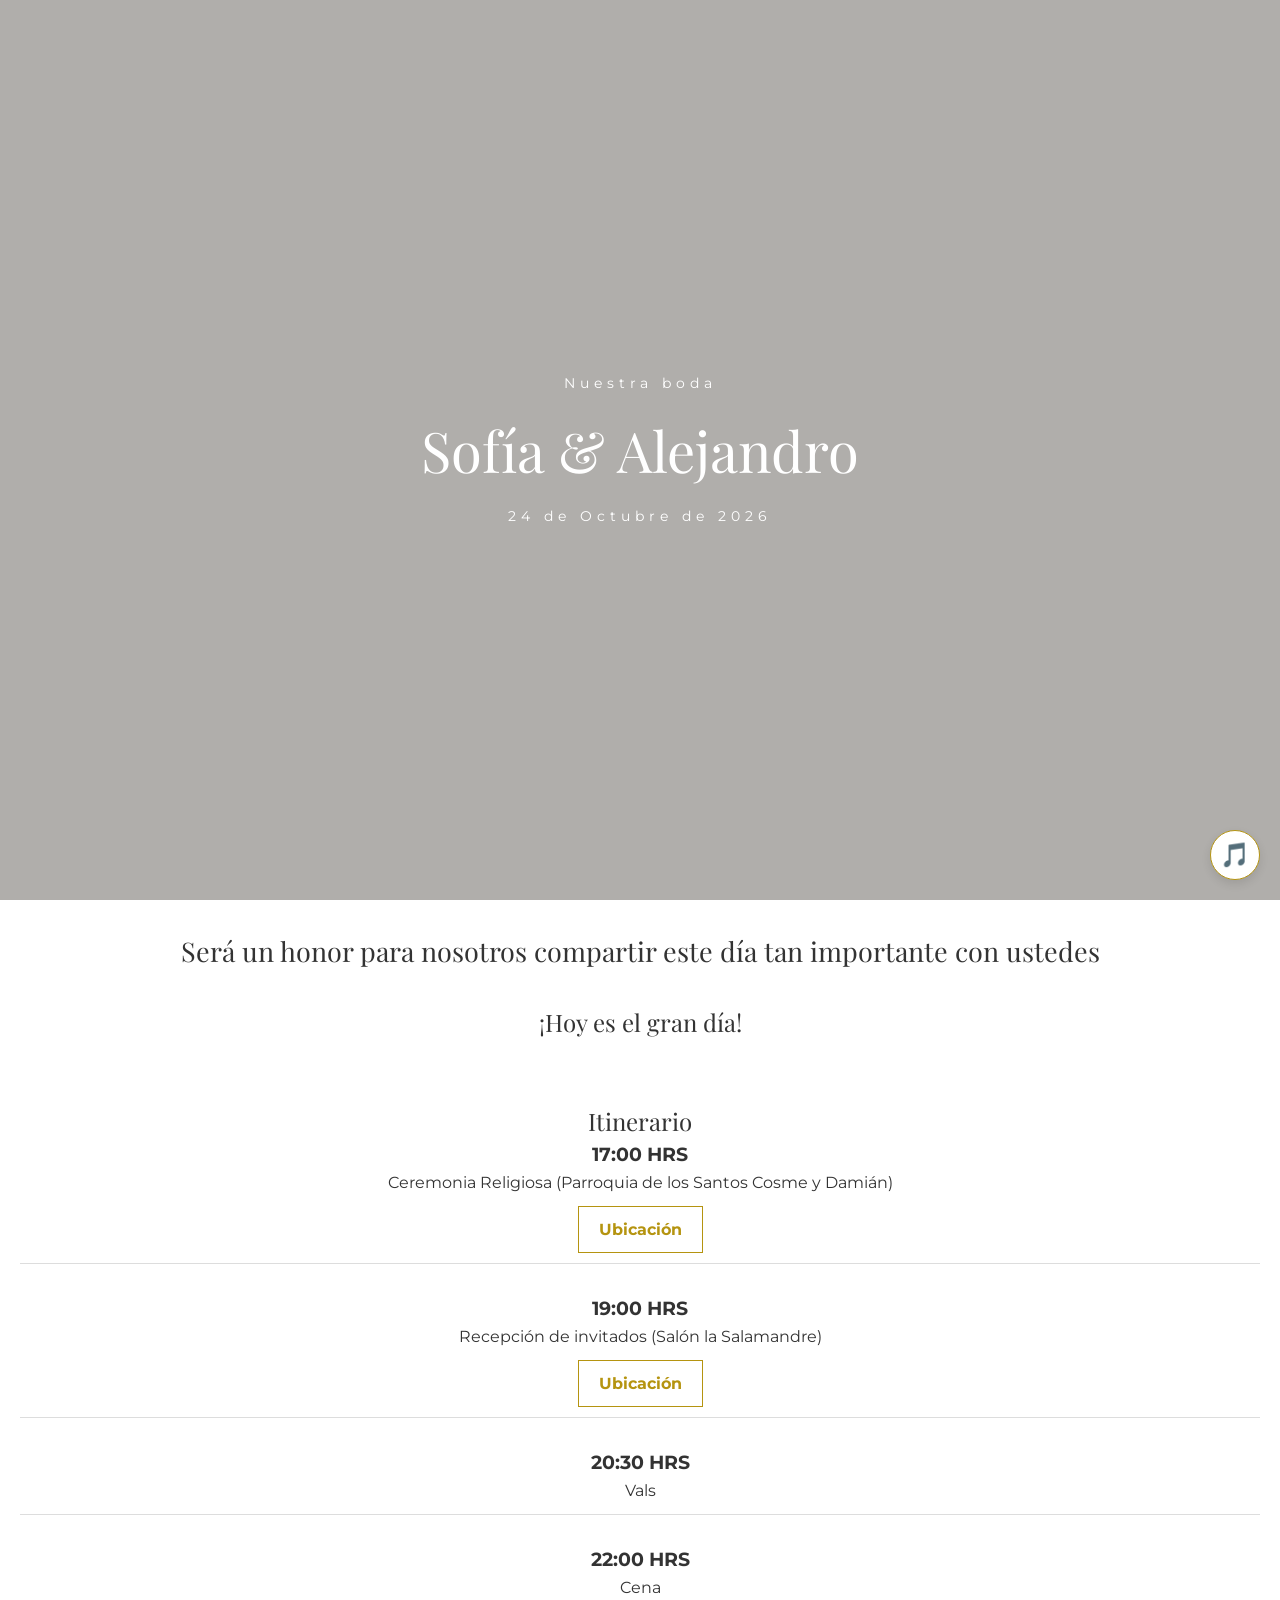
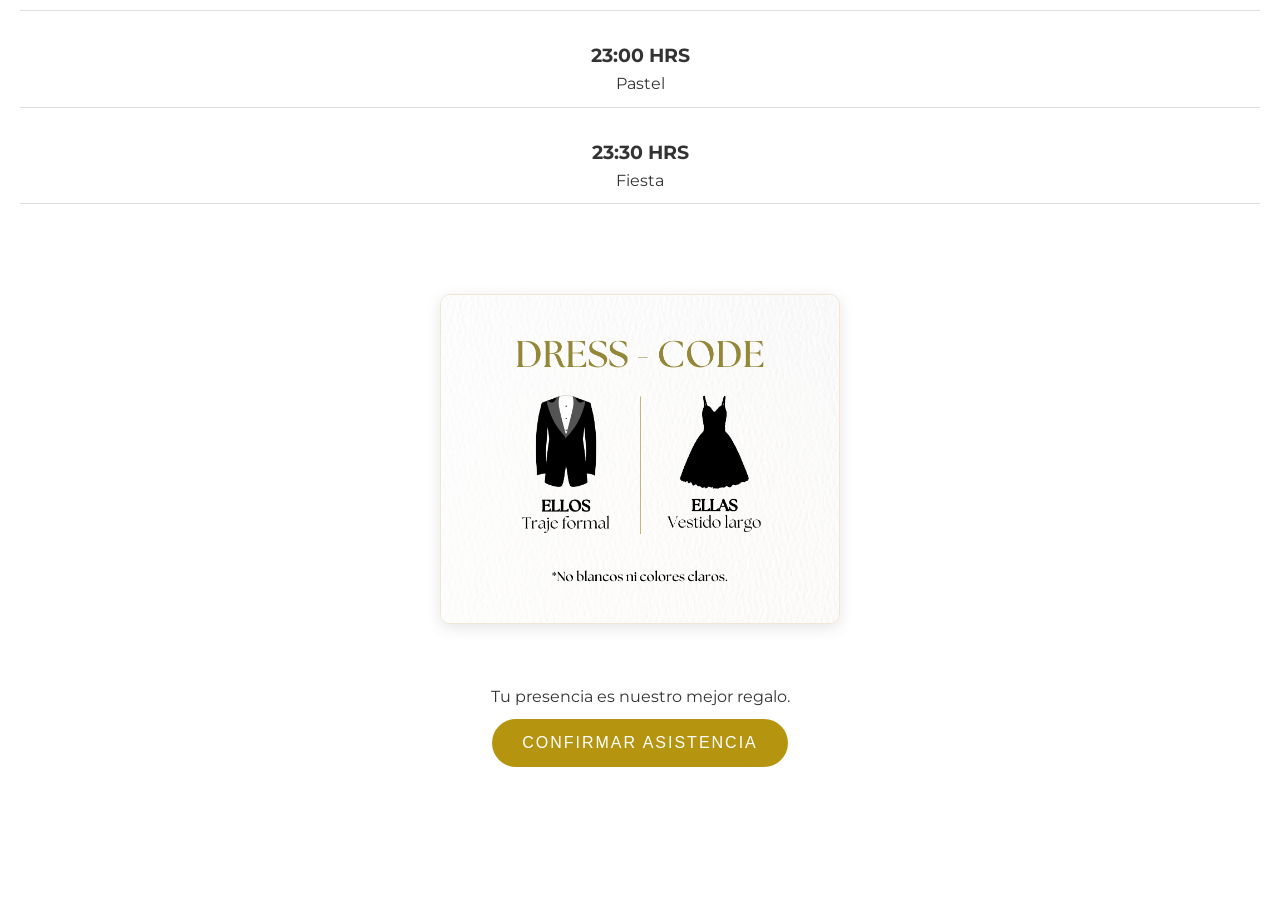
==== index.html @ 6734d991 "Add files via upload" ====
<!DOCTYPE html>
<html lang="es">
<head>
    <meta charset="UTF-8">
    <meta name="viewport" content="width=device-width, initial-scale=1.0">
    <title>Nuestra Boda - Sofía & Alejandro</title>
    <link href="https://fonts.googleapis.com/css2?family=Playfair+Display:ital@0;1&family=Montserrat:wght@300;400&display=swap" rel="stylesheet">
    <link rel="stylesheet" href="style.css">
    <link href="https://unpkg.com/aos@2.3.1/dist/aos.css" rel="stylesheet">
</head>
<body>

    <header class="hero">
        <div class="hero-content">
            <p class="subtitulo">Nuestra boda</p>
            <h1>Sofía & Alejandro</h1>
            <p class="fecha-boda">24 de Octubre de 2026</p>
        </div>
    </header>

    <section class="frase-bonita">
        <h2>Será un honor para nosotros compartir este día tan importante con ustedes</h2>
    </section>

    <section id="reloj" class="seccion">
    <h2 data-aos="fade-up">Faltan solo...</h2>
    <div class="countdown-container"data-aos="fade-up">
        <div class="tiempo">
            <span id="dias">00</span>
            <p>Días</p>
        </div>
        <div class="tiempo">
            <span id="horas">00</span>
            <p>Horas</p>
        </div>
        <div class="tiempo">
            <span id="minutos">00</span>
            <p>Minutos</p>
        </div>
        <div class="tiempo">
            <span id="segundos">00</span>
            <p>Segundos</p>
        </div>
    </div>
</section>

    <section class="seccion itinerario">
        <h2 data-aos="fade-up">Itinerario</h2>
        <div class="linea-tiempo">
            <div class="evento"data-aos="fade-up">
                <h3>17:00 HRS</h3>
                <p>Ceremonia Religiosa (Parroquia de los Santos Cosme y Damián)</p>
                <a href="https://www.google.com/maps/place/Parroquia+de+los+Santos+Cosme+y+Dami%C3%A1n/@19.4407319,-99.1613726,17z/data=!3m1!4b1!4m6!3m5!1s0x85d1f8ce527633ff:0xadbb611fd5a11c3!8m2!3d19.4407269!4d-99.1587977!16s%2Fg%2F11f1svr8w3?entry=ttu&g_ep=EgoyMDI2MDMyNC4wIKXMDSoASAFQAw%3D%3D" target="_blank" class="btn-secundario">Ubicación</a>
            </div>
            <div class="evento"data-aos="fade-up">
                <h3>19:00 HRS</h3>
                <p>Recepción de invitados (Salón la Salamandre)</p>
                <a href="https://www.google.com/maps/place/Sal%C3%B3n+la+Salamandre/@19.4470818,-99.161404,17z/data=!3m1!4b1!4m6!3m5!1s0x85d1f8c4fd266acb:0xc9ecebfbfe89337f!8m2!3d19.4470768!4d-99.1588291!16s%2Fg%2F1tfr0scz?entry=ttu&g_ep=EgoyMDI2MDMyNC4wIKXMDSoASAFQAw%3D%3D" target="_blank" class="btn-secundario">Ubicación</a>
            </div>
            <div class="evento"data-aos="fade-up">
                <h3>20:30 HRS</h3>
                <p>Vals</p>
            </div>
            <div class="evento"data-aos="fade-up">
                <h3>22:00 HRS</h3>
                <p>Cena</p>
            </div>
            <div class="evento"data-aos="fade-up">
                <h3>23:00 HRS</h3>
                <p>Pastel</p>
            </div>
            <div class="evento"data-aos="fade-up">
                <h3>23:30 HRS</h3>
                <p>Fiesta</p>
            </div>
        </div>
    </section>

<section class="seccion dresscode" data-aos="fade-up">
    <div class="contenedor-dresscode">
        <img src="Dresscode.png" alt="Ejemplo de Vestimenta" class="img-dresscode">
    </div>
</section>

    <section class="seccion rsvp-cta">
        <p>Tu presencia es nuestro mejor regalo.</p>
        <button id="btnAbrir" class="btn-principal">CONFIRMAR ASISTENCIA</button>
    </section>

    <div id="miModal" class="modal">
        <div class="modal-contenido">
            <span id="btnCerrar" class="cerrar">&times;</span>
            <p>Reservado para:</p>
            <h2 id="Familia">Fam. Perez Gonzales</h2>
            <p>(3 personas)</p>
            <h2>Confirma tu asistencia</h2>
            
            <form id="miFormulario">
                <input type="number" name="asistentes" placeholder="Número de asistentes:" min="1" max="3" required>
                <input type="text" name="nombre" placeholder="Nombre de asistentes:" required>
                <input type="tel" name="numero" placeholder="Teléfono" required>
                <textarea name="mensaje" placeholder="Mensaje para los novios (Opcional)"></textarea>
                
                <button type="submit" id="btnEnviar">ENVIAR CONFIRMACIÓN</button>
            </form>
            <p id="mensajeExito" class="exito-texto" style="display:none;">¡Gracias por confirmar! Te esperamos.</p>
        </div>
    </div>

    <script src="script.js"></script>
    <script src="https://unpkg.com/aos@2.3.1/dist/aos.js"></script>
    <script>
        AOS.init({
            duration: 1000, // Duración de la animación en milisegundos (1 segundo)
            once: true,     // La animación solo ocurre una vez al bajar
    });
</script>


<audio id="musicaBoda" loop>
    <source src="Die With A Smile - Lady Gaga, Bruno Mars - violin cover.mp3" type="audio/mpeg">
    Tu navegador no soporta el elemento de audio.
</audio>

<div id="contenedor-musica" class="musica-control">
    <button id="btnMusica">
        <span id="icono-musica">🎵</span>
    </button>
</div>
</body>
</html>
---- style.css ----
/* RESET PARA EVITAR LA BARRA BLANCA */
* {
    box-sizing: border-box; /* Evita que el padding sume ancho extra */
    margin: 0;
    padding: 0;
}

html, body {
    overflow-x: hidden; /* Corta cualquier cosa que se salga por la derecha */
    width: 100%;
    position: relative;
}
/* Configuración General */
:root {
    --oro: #B59410;
    --crema: #FCF9F5;
    --verde: #4A5D4E;
    --texto: #333;
}

body {
    margin: 0;
    font-family: 'Montserrat', sans-serif;
    color: var(--texto);
    background-color: var(--crema);
    line-height: 1.6;
}

h1, h2 {
    font-family: 'Playfair Display', serif;
    font-weight: 400;
}

/* 1. La Portada con el efecto de ventana */
.hero {
    height: 100vh;
    /* Imagen de fondo */
    background-image: linear-gradient(rgba(0,0,0,0.3), rgba(0,0,0,0.3)),
                url('https://images.pexels.com/photos/2253870/pexels-photo-2253870.jpeg');
    background-size: cover;
    background-position: center;
    
    /* ESTO ES LO QUE BUSCAS: Se queda quieta solo dentro de su contenedor */
    background-attachment: fixed;
    
    display: flex;
    justify-content: center;
    align-items: center;
    text-align: center;
    color: white;
}

/* 2. IMPORTANTE: Aseguramos que las secciones de abajo tengan fondo blanco sólido */
.seccion {
    padding: 80px 20px;
    text-align: center;
    max-width: 800px;
    margin: auto;
    background-color: white; /* Esto "tapa" la imagen al subir */
    position: relative;      /* Asegura que el bloque esté por encima */
}

/* El contenedor del reloj también debe ser blanco */
#reloj {
    background-color: white;
    padding-top: 30px; /* Un poco de espacio para que no choque con la imagen */
}

.hero h1 { font-size: 3.5rem; margin: 10px 0;
    animation: aparecerFlotando 4s ease-out;
}
@keyframes aparecerFlotando {
    0% {
        opacity: 0;
        transform: translateY(30px);
        filter: blur(5px);
    }
    100% {
        opacity: 1;
        transform: translateY(0);
        filter: blur(0);
    }
        0% { opacity: 0; }
    50% { opacity: 0; }
    100% { opacity: 1; }
}
.subtitulo{ letter-spacing: 5px; font-size: 0.9rem;
    animation: aparecerSuave 2s ease-out;
}
@keyframes aparecerSuave {
    0% {
        opacity: 0;
        transform: translateY(30px);
        filter: blur(5px);
    }
    100% {
        opacity: 1;
        transform: translateY(0);
        filter: blur(0);
    }
        0% { opacity: 0; }
    50% { opacity: 0; }
    100% { opacity: 1; }
}

.frase-bonita{
    background-color: white;
    font-size: 18px;
    text-align: center;
    font-weight: bold;
    padding-top: 30px;
}

.fecha-boda{ letter-spacing: 5px; font-size: 0.9rem;
    animation: aparecerSuave 2s ease-out;
}
@keyframes aparecerSuave {
    0% {
        opacity: 0;
        transform: translateY(30px);
        filter: blur(5px);
    }
    100% {
        opacity: 1;
        transform: translateY(0);
        filter: blur(0);
    }
        0% { opacity: 0; }
    50% { opacity: 0; }
    100% { opacity: 1; }
}

/* Secciones */
.seccion {
    padding: 30px 20px;
    text-align: center;
    width: 100%; /* Asegura que no sea más grande que el body */
    max-width: 100%; /* Candado extra */
    margin: auto;
    background-color: white;
    box-sizing: border-box; /* Fundamental */
}

.itinerario .evento {
    margin-bottom: 30px;
    border-bottom: 1px solid #ddd;
    padding-bottom: 10px;
}

/* Botones */
.btn-principal {
    background-color: var(--oro);
    color: white;
    padding: 15px 30px;
    border: none;
    border-radius: 50px;
    font-size: 1rem;
    cursor: pointer;
    letter-spacing: 2px;
    transition: 0.3s;
    animation: pulso 2s infinite;
    margin-bottom: 100px;
    margin-top: 10px;
}
@keyframes pulso {
    0% { transform: scale(1); }
    50% { transform: scale(1.05); box-shadow: 0 0 20px rgba(74, 93, 78, 0.4); }
    100% { transform: scale(1); }
}

.btn-secundario {
    text-decoration: none;
    color: var(--oro);
    font-weight: bold;
    border: 1px solid var(--oro);
    padding: 10px 20px;
    display: inline-block;
    margin-top: 10px;
}

/* Estilos del Modal (Igual que antes pero con diseño de boda) */
.modal {
    display: none;
    position: fixed;
    z-index: 1000;
    left: 0; top: 0; width: 100%; height: 100%;
    background-color: rgba(0,0,0,0.7);
}

.modal-contenido {
    background: white;
    margin: 10% auto;
    padding: 40px;
    width: 90%;
    max-width: 400px;
    border-radius: 5px;
    text-align: center;
    position: relative;
}

input, textarea {
    width: 100%;
    padding: 12px;
    margin: 10px 0;
    border: 1px solid #ccc;
    font-family: inherit;
    box-sizing: border-box;
}

.exito-texto { color: var(--verde); font-weight: bold; margin-top: 15px; }
.cerrar { position: absolute; right: 20px; top: 10px; font-size: 30px; cursor: pointer; }

/* Estilos del Reloj */
.countdown-container {
    display: flex;
    justify-content: center;
    gap: 8px;
    width: 100%;
    max-width: 500px;
    margin: 30px auto;
    padding: 0 10px;
    box-sizing: border-box;
}

.tiempo {
    background: white;
    padding: 15px 5px;
    border-radius: 8px;
    flex: 1;
    min-width: 0;
    box-shadow: 0 2px 8px rgba(0,0,0,0.05);
    border: 1px solid #f0e6d2; /* Un toque crema/dorado */
    text-align: center;
}

.tiempo span {
    display: block;
    font-size: 1.8rem;
    font-family: 'Playfair Display', serif;
    color: var(--oro);
    font-weight: bold;
}

.tiempo p {
    margin: 0;
    font-size: 0.65rem;
    text-transform: uppercase;
    letter-spacing: 1px;
    color: var(--verde);
    white-space: nowrap;
}

/* Responsivo para celulares */
@media (max-width: 480px) {
    .countdown-container {
        gap: 8px; /* Reducimos el espacio entre cajas */
        padding: 0 10px; /* Margen interno para que no pegue a los bordes */
    }
    
    .tiempo {
        padding: 10px 5px;
        min-width: 70px; /* Un poquito más angostas */
        flex: 1; /* Esto hace que se repartan el ancho disponible equitativamente */
    }
    
    .tiempo span {
        font-size: 1.2rem; /* Números un poco más pequeños para que quepan */
    }
}
/* Solo para pantallas grandes (computadoras) */
@media (min-width: 1024px) {
    .hero {
        background-attachment: fixed;
    }
}

/* Para celulares (donde 'fixed' falla), la imagen se moverá normal */
@media (max-width: 1023px) {
    .hero {
        background-attachment: scroll;
    }
}
@media (max-width: 360px) {
    .tiempo span {
        font-size: 1.4rem; /* Encogemos el número un poco más */
    }
    .tiempo p {
        font-size: 0.55rem; /* El tamaño mínimo legible */
        letter-spacing: 0;
    }
    .countdown-container {
        gap: 5px;
    }
}

.contenedor-dresscode {
    display: flex;
    flex-direction: column; /* Por defecto en columna para móvil */
    align-items: center;
    gap: 20px;
}
.img-dresscode {
    width: 100%;
    max-width: 400px; /* Ancho máximo para que no se vea gigante */
    height: auto;
    border-radius: 10px; /* Bordes suaves */
    box-shadow: 0 4px 15px rgba(0,0,0,0.1); /* Sombrita sutil */
    border: 1px solid #f0e6d2; /* Bordecito crema */
}
@media (min-width: 768px) {
    .contenedor-dresscode {
        flex-direction: row; /* Imagen y texto lado a lado en PC */
        justify-content: center;
        text-align: left;
        gap: 40px;
    }
}

#btnEnviar {
    background-color: var(--oro); /* Color dorado que definimos */
    color: white;
    padding: 15px 20px;
    width: 100%; /* Que ocupe todo el ancho del formulario */
    border: none;
    border-radius: 4px; /* Un toque sutil, no tan circular para que se vea serio */
    font-family: 'Montserrat', sans-serif;
    font-weight: 600;
    text-transform: uppercase;
    letter-spacing: 3px;
    cursor: pointer;
    transition: all 0.4s ease;
    margin-top: 20px;
    box-shadow: 0 4px 6px rgba(181, 148, 16, 0.2); /* Sombra dorada suave */
}

/* Efecto al pasar el mouse */
#btnEnviar:hover {
    background-color: var(--verde); /* Cambia a verde oliva al pasar el mouse */
    letter-spacing: 5px; /* Se expande un poquito, muy elegante */
    box-shadow: 0 6px 12px rgba(74, 93, 78, 0.3);
}

/* Cuando el botón está enviando (deshabilitado) */
#btnEnviar:disabled {
    background-color: #d1d1d1;
    color: #888;
    cursor: not-allowed;
    letter-spacing: 2px;
    box-shadow: none;
}
#btnEnviar:active {
    transform: scale(0.98);
}

.musica-control {
    position: fixed;
    bottom: 20px;
    right: 20px;
    z-index: 1001; /* Por encima de todo */
}

#btnMusica {
    background-color: white;
    border: 1px solid var(--oro);
    color: var(--oro);
    width: 50px;
    height: 50px;
    border-radius: 50%;
    font-size: 1.5rem;
    cursor: pointer;
    display: flex;
    justify-content: center;
    align-items: center;
    box-shadow: 0 4px 10px rgba(0,0,0,0.1);
    transition: all 0.3s ease;
}

#btnMusica:hover {
    transform: scale(1.1);
    background-color: var(--crema);
}

/* Clase para cuando la música está sonando (animación opcional) */
.sonando {
    animation: rotar 4s linear infinite;
}

@keyframes rotar {
    from { transform: rotate(0deg); }
    to { transform: rotate(360deg); }
}
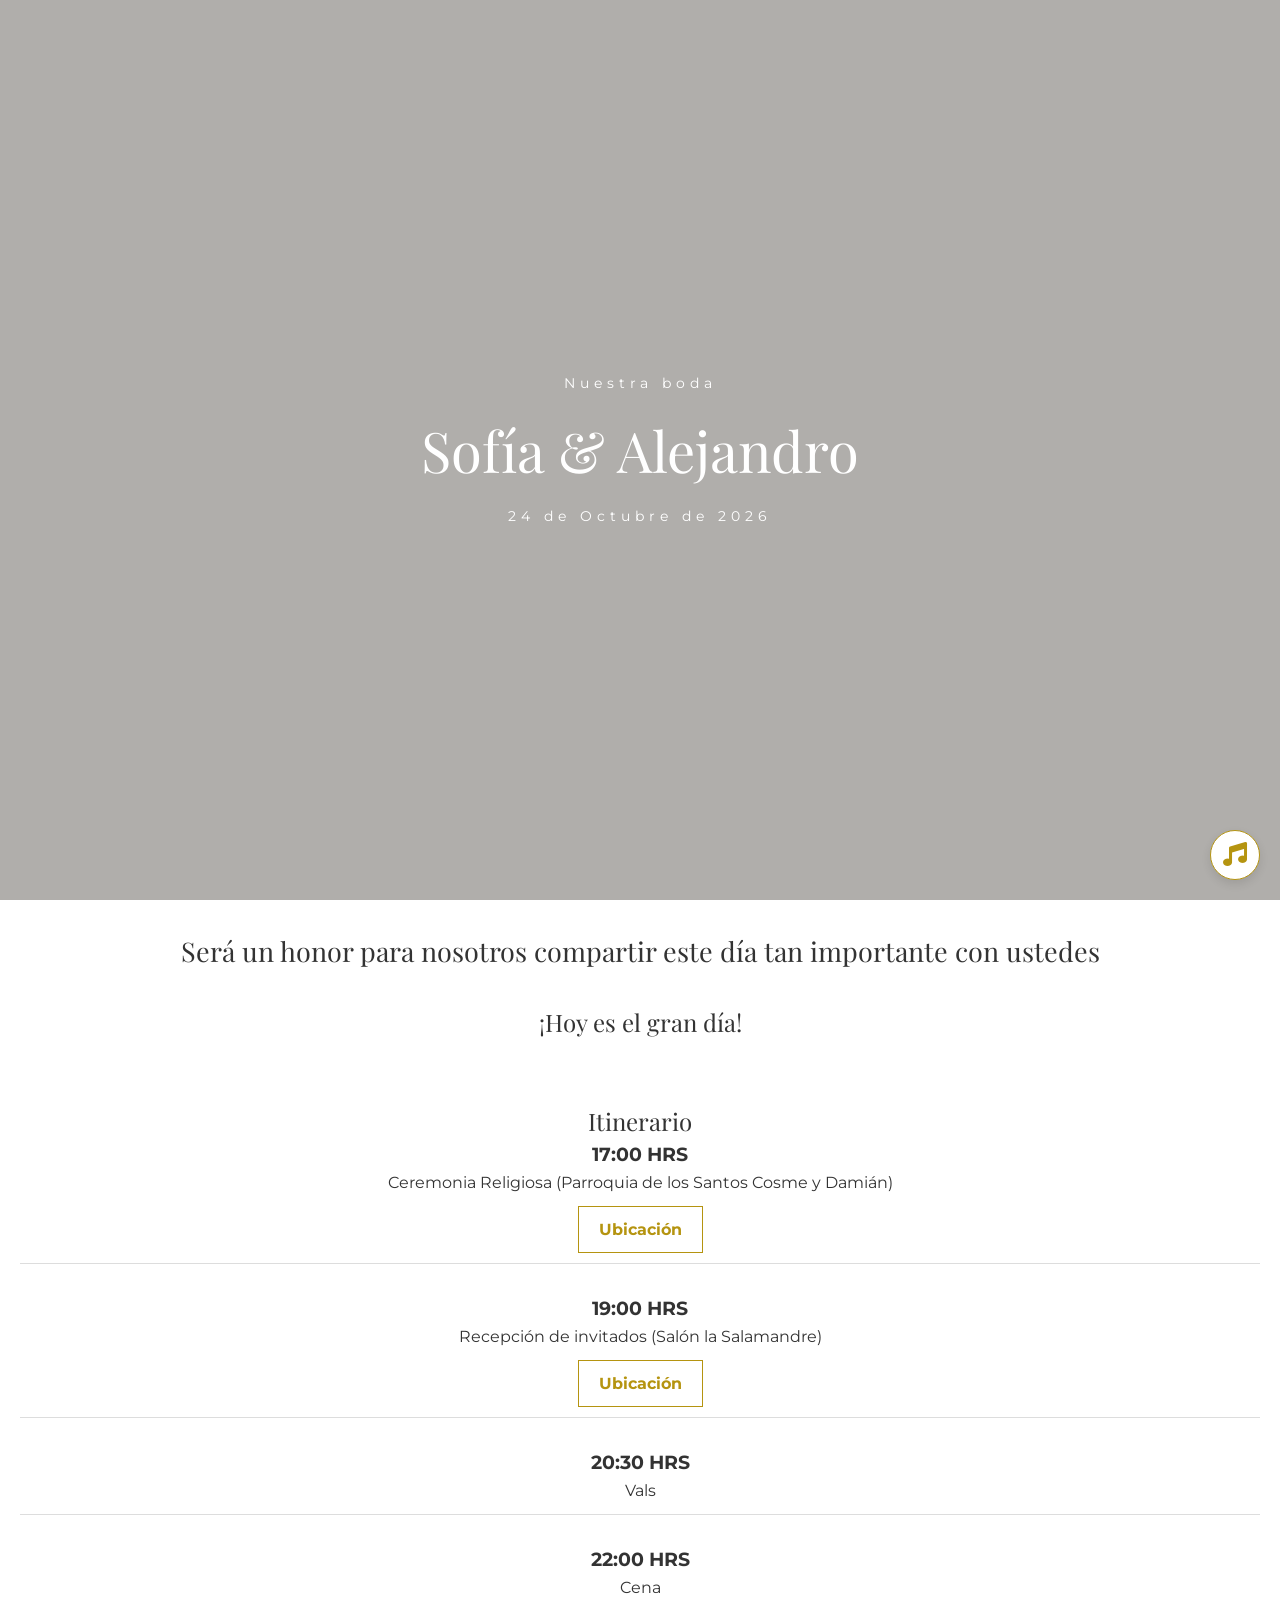
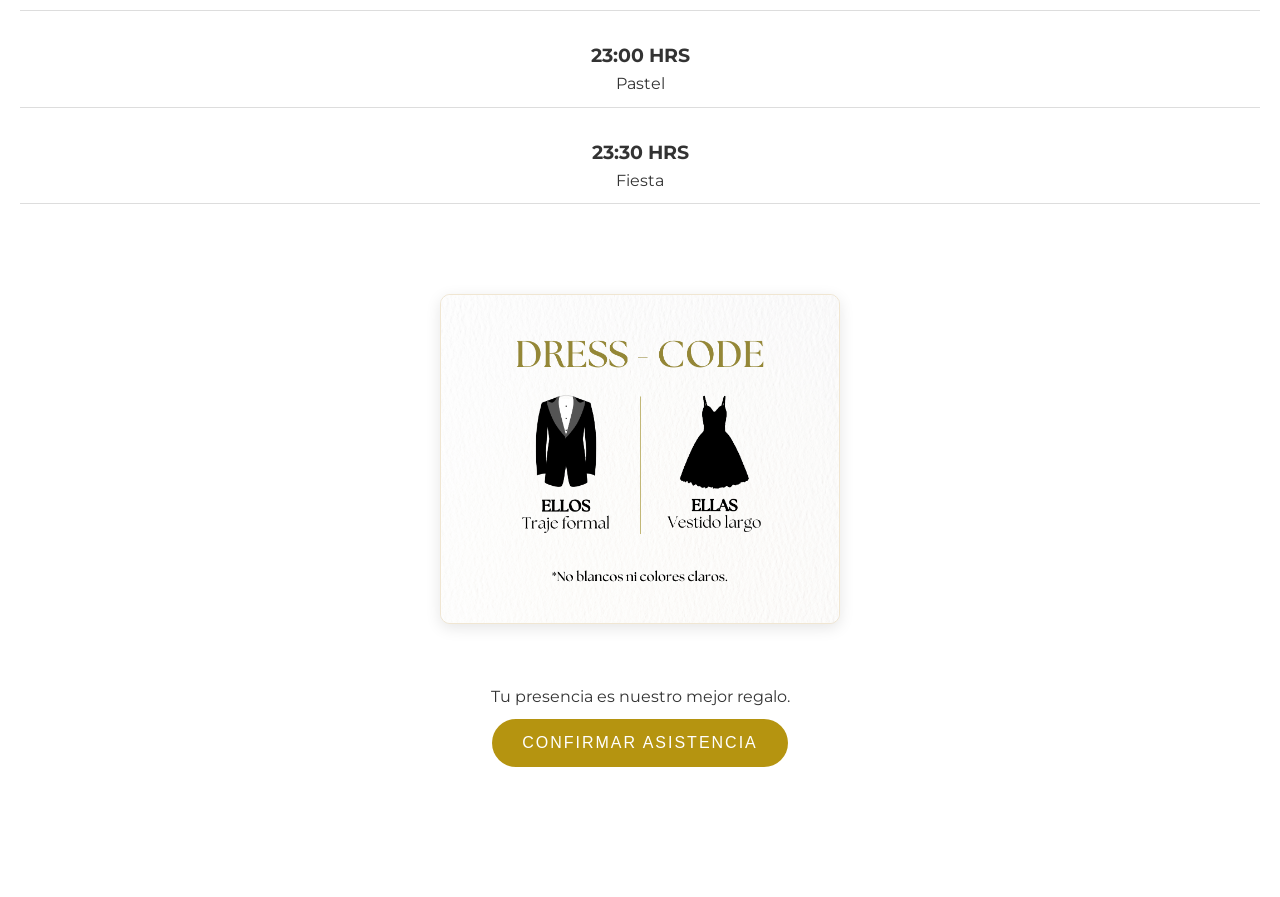
==== commit 3e14b695: "Add files via upload" ====
--- a/index.html
+++ b/index.html
@@ -7,6 +7,8 @@
     <link href="https://fonts.googleapis.com/css2?family=Playfair+Display:ital@0;1&family=Montserrat:wght@300;400&display=swap" rel="stylesheet">
     <link rel="stylesheet" href="style.css">
     <link href="https://unpkg.com/aos@2.3.1/dist/aos.css" rel="stylesheet">
+    <link rel="icon" href="https://fav.farm/💍">
+    <link rel="stylesheet" href="https://cdnjs.cloudflare.com/ajax/libs/font-awesome/6.0.0/css/all.min.css">
 </head>
 <body>
 
@@ -107,7 +109,7 @@
         </div>
     </div>
 
-    <script src="script.js"></script>
+
     <script src="https://unpkg.com/aos@2.3.1/dist/aos.js"></script>
     <script>
         AOS.init({
@@ -124,8 +126,12 @@
 
 <div id="contenedor-musica" class="musica-control">
     <button id="btnMusica">
-        <span id="icono-musica">🎵</span>
+        <span id="icono-musica">
+            <i class="fas fa-music"></i>
+        </span>
     </button>
 </div>
+
+    <script src="script.js"></script>
 </body>
 </html>
--- a/style.css
+++ b/style.css
@@ -306,6 +306,7 @@
     border-radius: 10px; /* Bordes suaves */
     box-shadow: 0 4px 15px rgba(0,0,0,0.1); /* Sombrita sutil */
     border: 1px solid #f0e6d2; /* Bordecito crema */
+    background-color: white;
 }
 @media (min-width: 768px) {
     .contenedor-dresscode {
@@ -313,6 +314,7 @@
         justify-content: center;
         text-align: left;
         gap: 40px;
+        background-color: white;
     }
 }
 
@@ -379,13 +381,3 @@
     transform: scale(1.1);
     background-color: var(--crema);
 }
-
-/* Clase para cuando la música está sonando (animación opcional) */
-.sonando {
-    animation: rotar 4s linear infinite;
-}
-
-@keyframes rotar {
-    from { transform: rotate(0deg); }
-    to { transform: rotate(360deg); }
-}
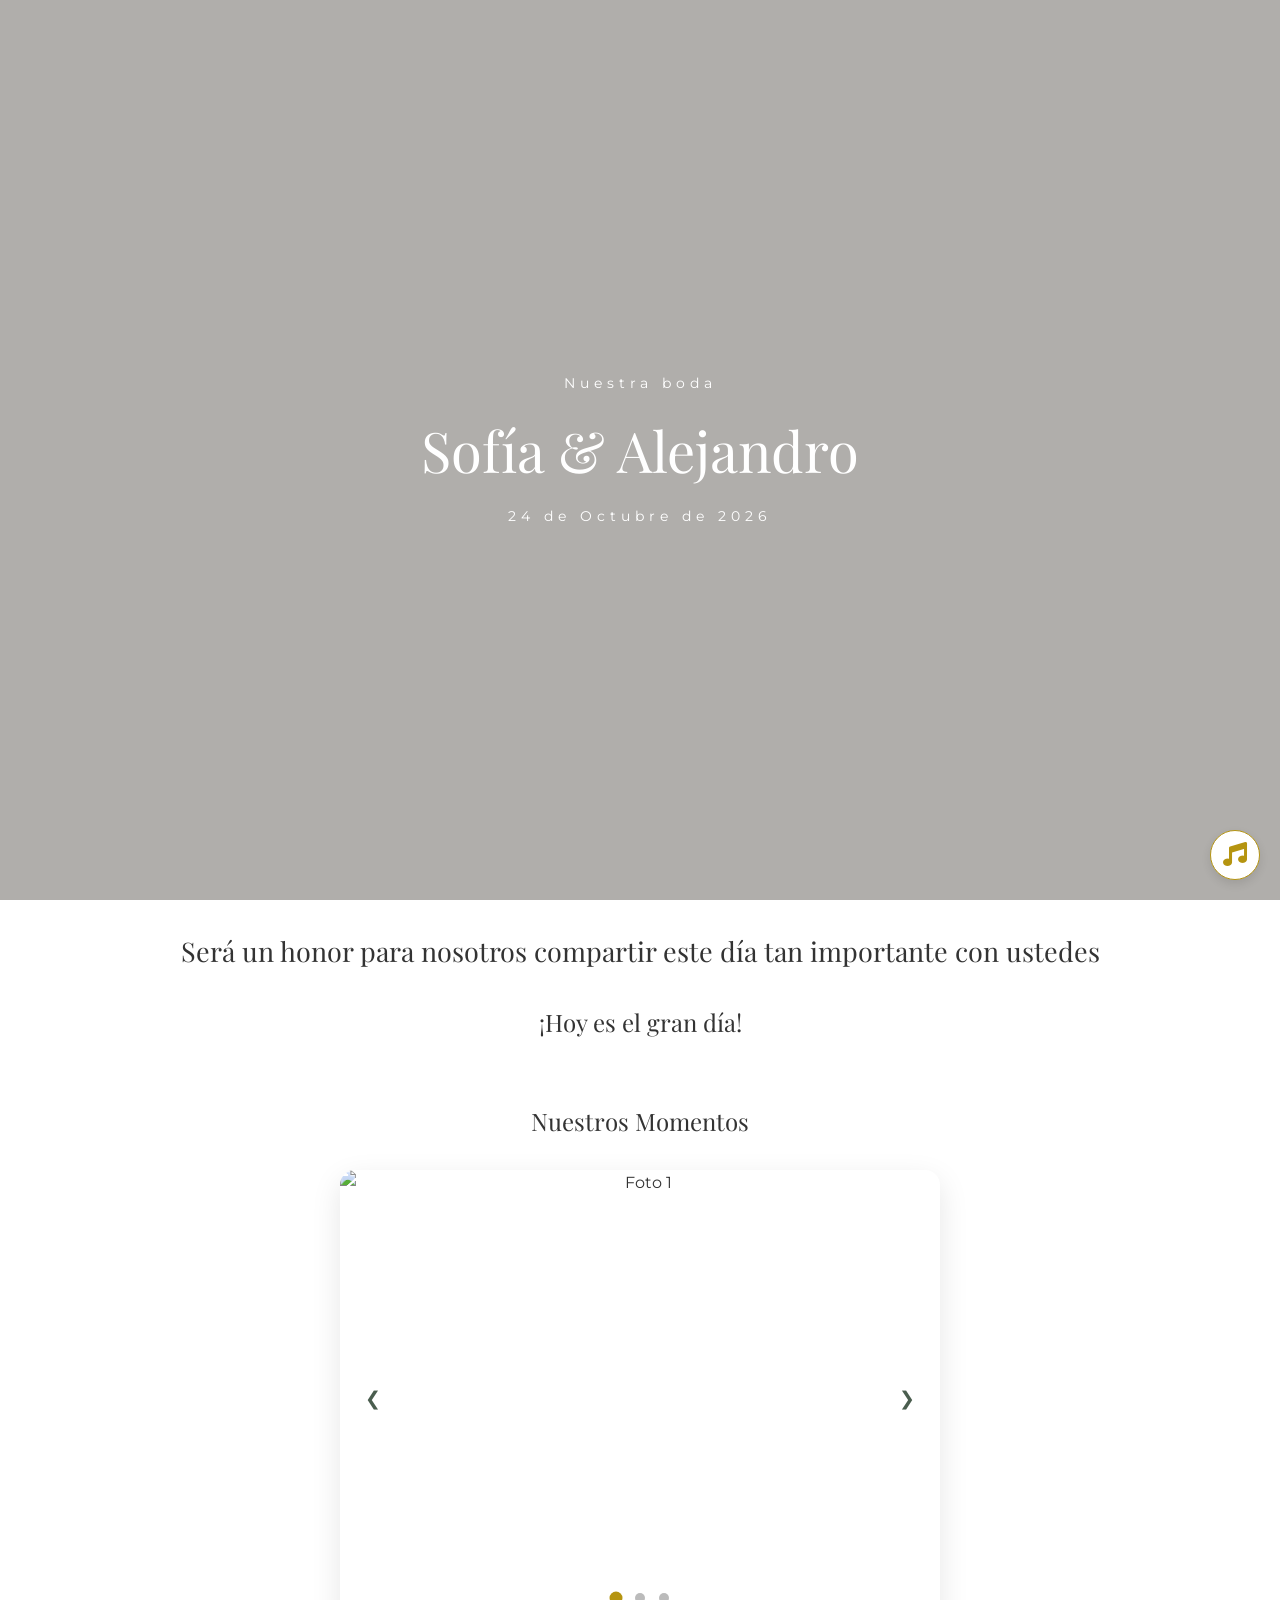
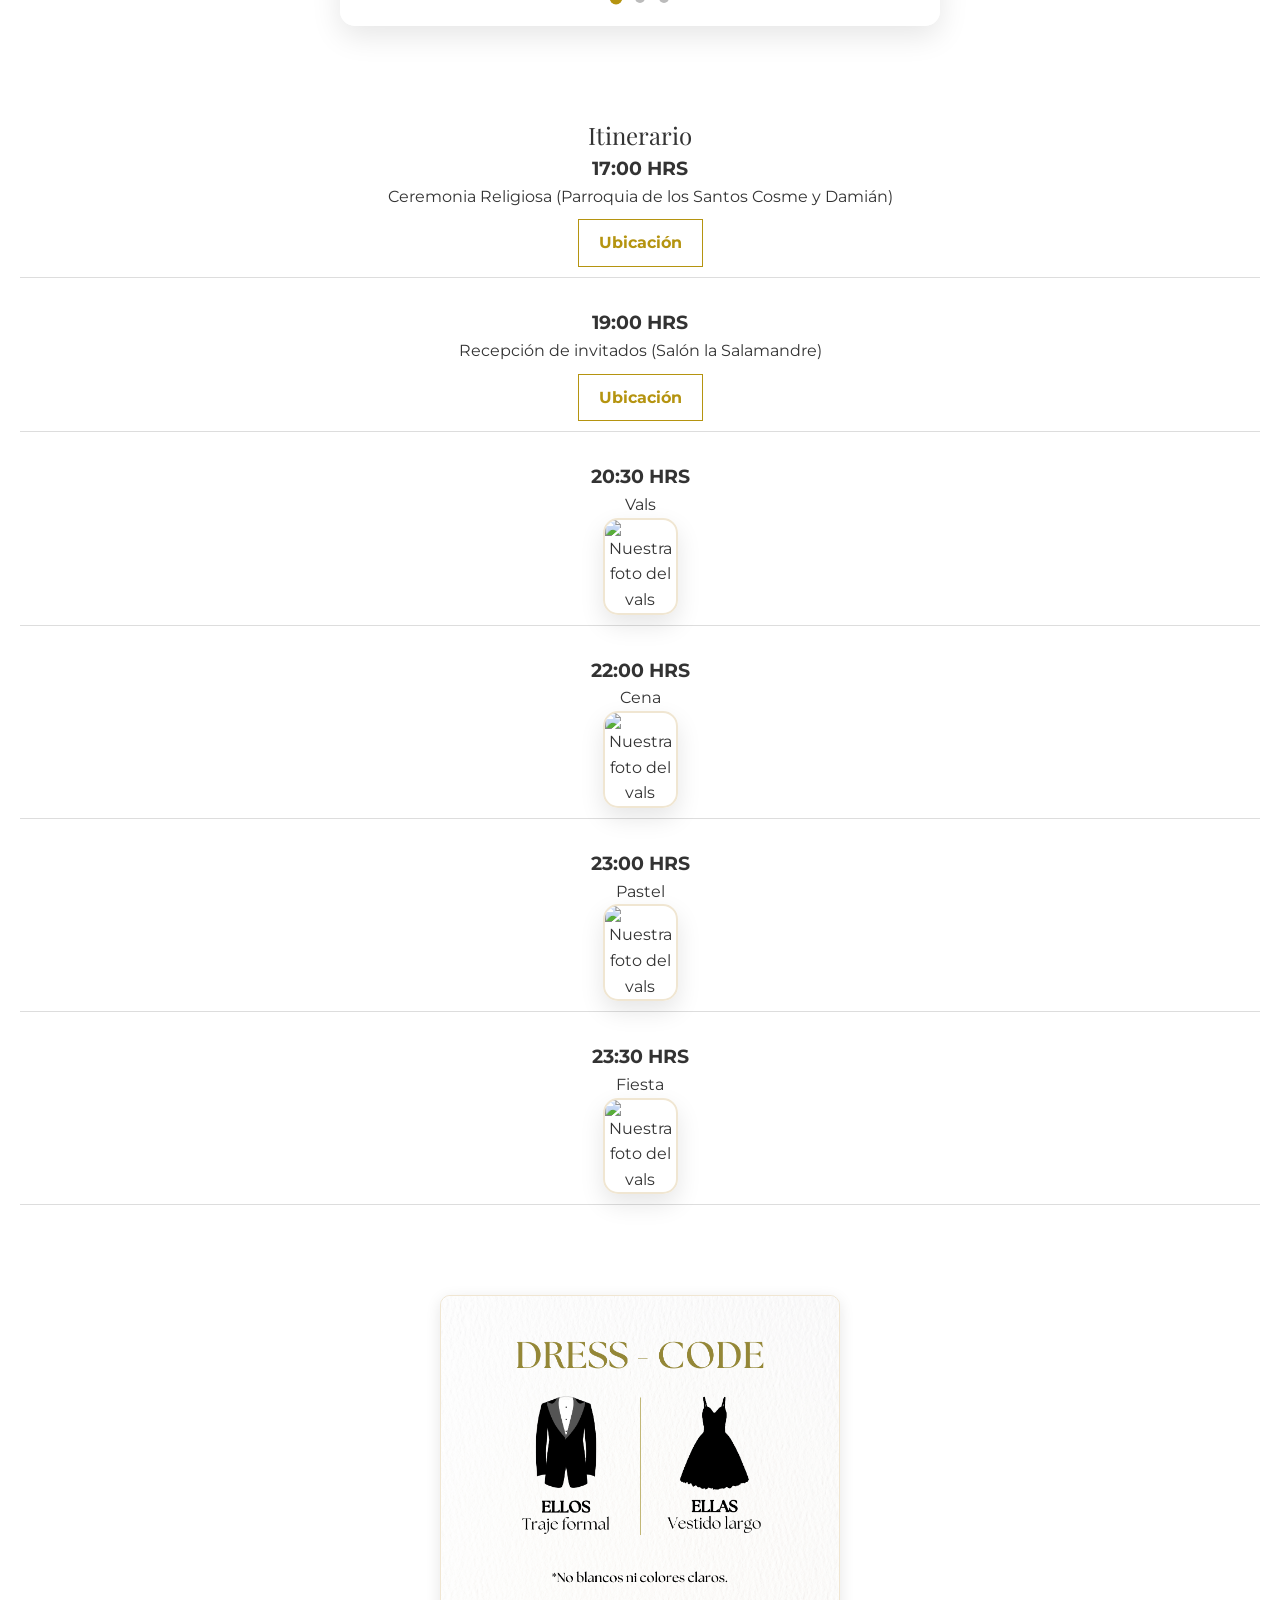
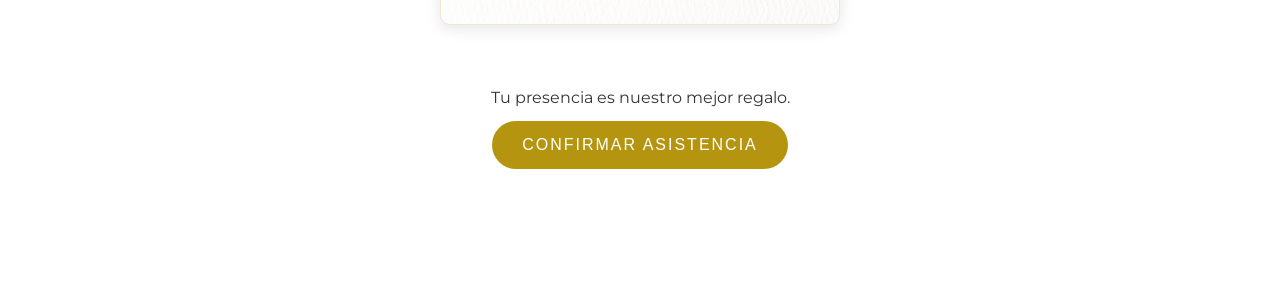
==== commit e7189ccb: "Add files via upload" ====
--- a/index.html
+++ b/index.html
@@ -24,6 +24,9 @@
         <h2>Será un honor para nosotros compartir este día tan importante con ustedes</h2>
     </section>
 
+
+
+
     <section id="reloj" class="seccion">
     <h2 data-aos="fade-up">Faltan solo...</h2>
     <div class="countdown-container"data-aos="fade-up">
@@ -46,6 +49,27 @@
     </div>
 </section>
 
+
+    <section class="seccion carrusel-seccion" data-aos="fade-up">
+    <h2>Nuestros Momentos</h2>
+    <div class="carrusel-contenedor">
+        <div class="carrusel-slides" id="slides">
+            <div class="slide"><img src="https://images.squarespace-cdn.com/content/v1/56216fc2e4b059c47b425496/6844187a-27be-435c-bff2-b45cf6812526/Ideas+sesi%C3%B3n+de+novios" alt="Foto 1"></div>
+            <div class="slide"><img src="https://i.pinimg.com/736x/75/b4/32/75b432d2ffb2ad1df3a60390f9577c2a.jpg" alt="Foto 2"></div>
+            <div class="slide"><img src="https://gregdotel.com/wp-content/uploads/2019/05/fotografo-paola-robert-bodas-sesion-novios-jardin-botanico-nacional-santo-domingo-republica-dominicana7.jpg" alt="Foto 3"></div>
+        </div>
+
+        <button class="flecha prev" onclick="moverCarrusel(-1)">&#10094;</button>
+        <button class="flecha next" onclick="moverCarrusel(1)">&#10095;</button>
+
+        <div class="puntos-container">
+            <span class="punto activo" onclick="irASlide(0)"></span>
+            <span class="punto" onclick="irASlide(1)"></span>
+            <span class="punto" onclick="irASlide(2)"></span>
+        </div>
+    </div>
+</section>
+
     <section class="seccion itinerario">
         <h2 data-aos="fade-up">Itinerario</h2>
         <div class="linea-tiempo">
@@ -62,18 +86,31 @@
             <div class="evento"data-aos="fade-up">
                 <h3>20:30 HRS</h3>
                 <p>Vals</p>
+                <div class="itinerario-portafoto" data-aos="zoom-in" data-aos-delay="200">
+                <img src="https://img.freepik.com/vector-premium/icono-figura-palo-pareja-baile-pictograma-salon-baile-negro-vals-tango-bailando-hombre-mujer_253081-1330.jpg?w=360" alt="Nuestra foto del vals" class="img-vals-itinerario">
             </div>
+            </div>
+            
             <div class="evento"data-aos="fade-up">
                 <h3>22:00 HRS</h3>
                 <p>Cena</p>
+                <div class="itinerario-portafoto" data-aos="zoom-in" data-aos-delay="200">
+                <img src="https://cdn-icons-png.flaticon.com/512/851/851603.png" alt="Nuestra foto del vals" class="img-vals-itinerario">
+            </div>
             </div>
             <div class="evento"data-aos="fade-up">
                 <h3>23:00 HRS</h3>
                 <p>Pastel</p>
+                <div class="itinerario-portafoto" data-aos="zoom-in" data-aos-delay="200">
+                <img src="https://st4.depositphotos.com/5934840/28349/v/950/depositphotos_283491122-stock-illustration-wedding-cake-cartoon-isolated-in.jpg" alt="Nuestra foto del vals" class="img-vals-itinerario">
+            </div>
             </div>
             <div class="evento"data-aos="fade-up">
                 <h3>23:30 HRS</h3>
                 <p>Fiesta</p>
+                <div class="itinerario-portafoto" data-aos="zoom-in" data-aos-delay="200">
+                <img src="https://cdn-icons-png.flaticon.com/512/3656/3656889.png" alt="Nuestra foto del vals" class="img-vals-itinerario">
+            </div>
             </div>
         </div>
     </section>
@@ -98,7 +135,12 @@
             <h2>Confirma tu asistencia</h2>
             
             <form id="miFormulario">
-                <input type="number" name="asistentes" placeholder="Número de asistentes:" min="1" max="3" required>
+                <select name="asistentes" id="asistentes" required>
+                    <option value="" disabled selected>Número de asistentes:</option>
+                    <option value="1">1 persona</option>
+                    <option value="2">2 personas</option>
+                    <option value="3">3 personas</option>
+                </select>
                 <input type="text" name="nombre" placeholder="Nombre de asistentes:" required>
                 <input type="tel" name="numero" placeholder="Teléfono" required>
                 <textarea name="mensaje" placeholder="Mensaje para los novios (Opcional)"></textarea>
--- a/style.css
+++ b/style.css
@@ -381,3 +381,125 @@
     transform: scale(1.1);
     background-color: var(--crema);
 }
+select {
+    width: 100%;
+    padding: 12px;
+    margin: 10px 0;
+    border: 1px solid #ccc;
+    border-radius: 4px;
+    background-color: white;
+    font-family: 'Montserrat', sans-serif;
+    font-size: 1rem;
+    color: var(--texto);
+    cursor: pointer;
+    /* Esto quita la apariencia interna por defecto de algunos navegadores */
+    appearance: none;
+    -webkit-appearance: none;
+    -moz-appearance: none;
+    /* Añadimos una flechita personalizada (opcional) */
+    background-image: url("data:image/svg+xml;charset=UTF-8,%3Csvg xmlns='http://www.w3.org/2000/svg' viewBox='0 0 24 24' fill='none' stroke='%23B59410' stroke-width='2' stroke-linecap='round' stroke-linejoin='round'%3E%3Cpolyline points='6 9 12 15 18 9'%3E%3C/polyline%3E%3C/svg%3E");
+    background-repeat: no-repeat;
+    background-position: right 15px center;
+    background-size: 15px;
+}
+
+/* Efecto al seleccionar */
+select:focus {
+    outline: none;
+    border-color: var(--oro);
+    box-shadow: 0 0 5px rgba(181, 148, 16, 0.2);
+}
+
+.carrusel-contenedor {
+    position: relative;
+    max-width: 600px; /* Tamaño ideal para móvil y PC */
+    margin: 30px auto;
+    overflow: hidden;
+    border-radius: 15px;
+    box-shadow: 0 10px 30px rgba(0,0,0,0.1);
+}
+
+.carrusel-slides {
+    display: flex;
+    transition: transform 0.5s ease-in-out; /* La magia del movimiento */
+}
+
+.slide {
+    min-width: 100%;
+}
+
+.slide img {
+    width: 100%;
+    height: 400px;
+    object-fit: cover; /* Para que las fotos no se deformen */
+    display: block;
+}
+
+/* Flechas */
+.flecha {
+    position: absolute;
+    top: 50%;
+    transform: translateY(-50%);
+    background: rgba(255,255,255,0.7);
+    border: none;
+    padding: 15px;
+    cursor: pointer;
+    font-size: 1.2rem;
+    color: var(--verde);
+    border-radius: 50%;
+    transition: 0.3s;
+}
+
+.flecha:hover { background: white; color: var(--oro); }
+.prev { left: 10px; }
+.next { right: 10px; }
+
+/* Puntos */
+.puntos-container {
+    text-align: center;
+    padding: 15px;
+    background: white;
+}
+
+.punto {
+    height: 10px;
+    width: 10px;
+    margin: 0 5px;
+    background-color: #bbb;
+    border-radius: 50%;
+    display: inline-block;
+    cursor: pointer;
+    transition: 0.3s;
+}
+
+.punto.activo { background-color: var(--oro); transform: scale(1.3); }
+
+
+/* --- ESTILOS PARA LA FOTO DEL VALS EN EL ITINERARIO --- */
+
+/* Contenedor para asegurar el centrado absoluto */
+.itinerario-portafoto {
+    display: flex;
+    justify-content: center; /* Centrado horizontal con flexbox */
+    align-items: center;
+    width: 100%;
+    margin: px 0; /* Espaciado generoso arriba y abajo para que respire */
+    padding: 0 0px; /* Margen de seguridad para que no pegue a los bordes en móvil */
+    box-sizing: border-box; /* Vital para que el padding no sume ancho */
+}
+
+/* Estilo de la imagen ("Buen tamaño" y responsiva) */
+.img-vals-itinerario {
+    width: 100%; /* En celulares pequeños, ocupa el ancho del contenedor */
+    max-width: 75px; /* "Buen tamaño" máximo para PC (ni muy grande ni muy chica) */
+    height: auto; /* Mantiene la proporción de la foto siempre */
+    
+    /* Estética Premium (igual a las otras fotos de la web) */
+    border-radius: 15px; /* Bordes redondeados suaves */
+    box-shadow: 0 10px 25px rgba(0,0,0,0.1); /* Sombra elegante para profundidad */
+    border: 2px solid #f0e6d2; /* Bordecito crema/oro a juego con el diseño */
+    
+    /* Asegura que si la foto es muy alta, se recorte sutilmente y no se estire */
+    object-fit: cover;
+    display: block; /* Elimina espacios extraños debajo de la imagen */
+}
